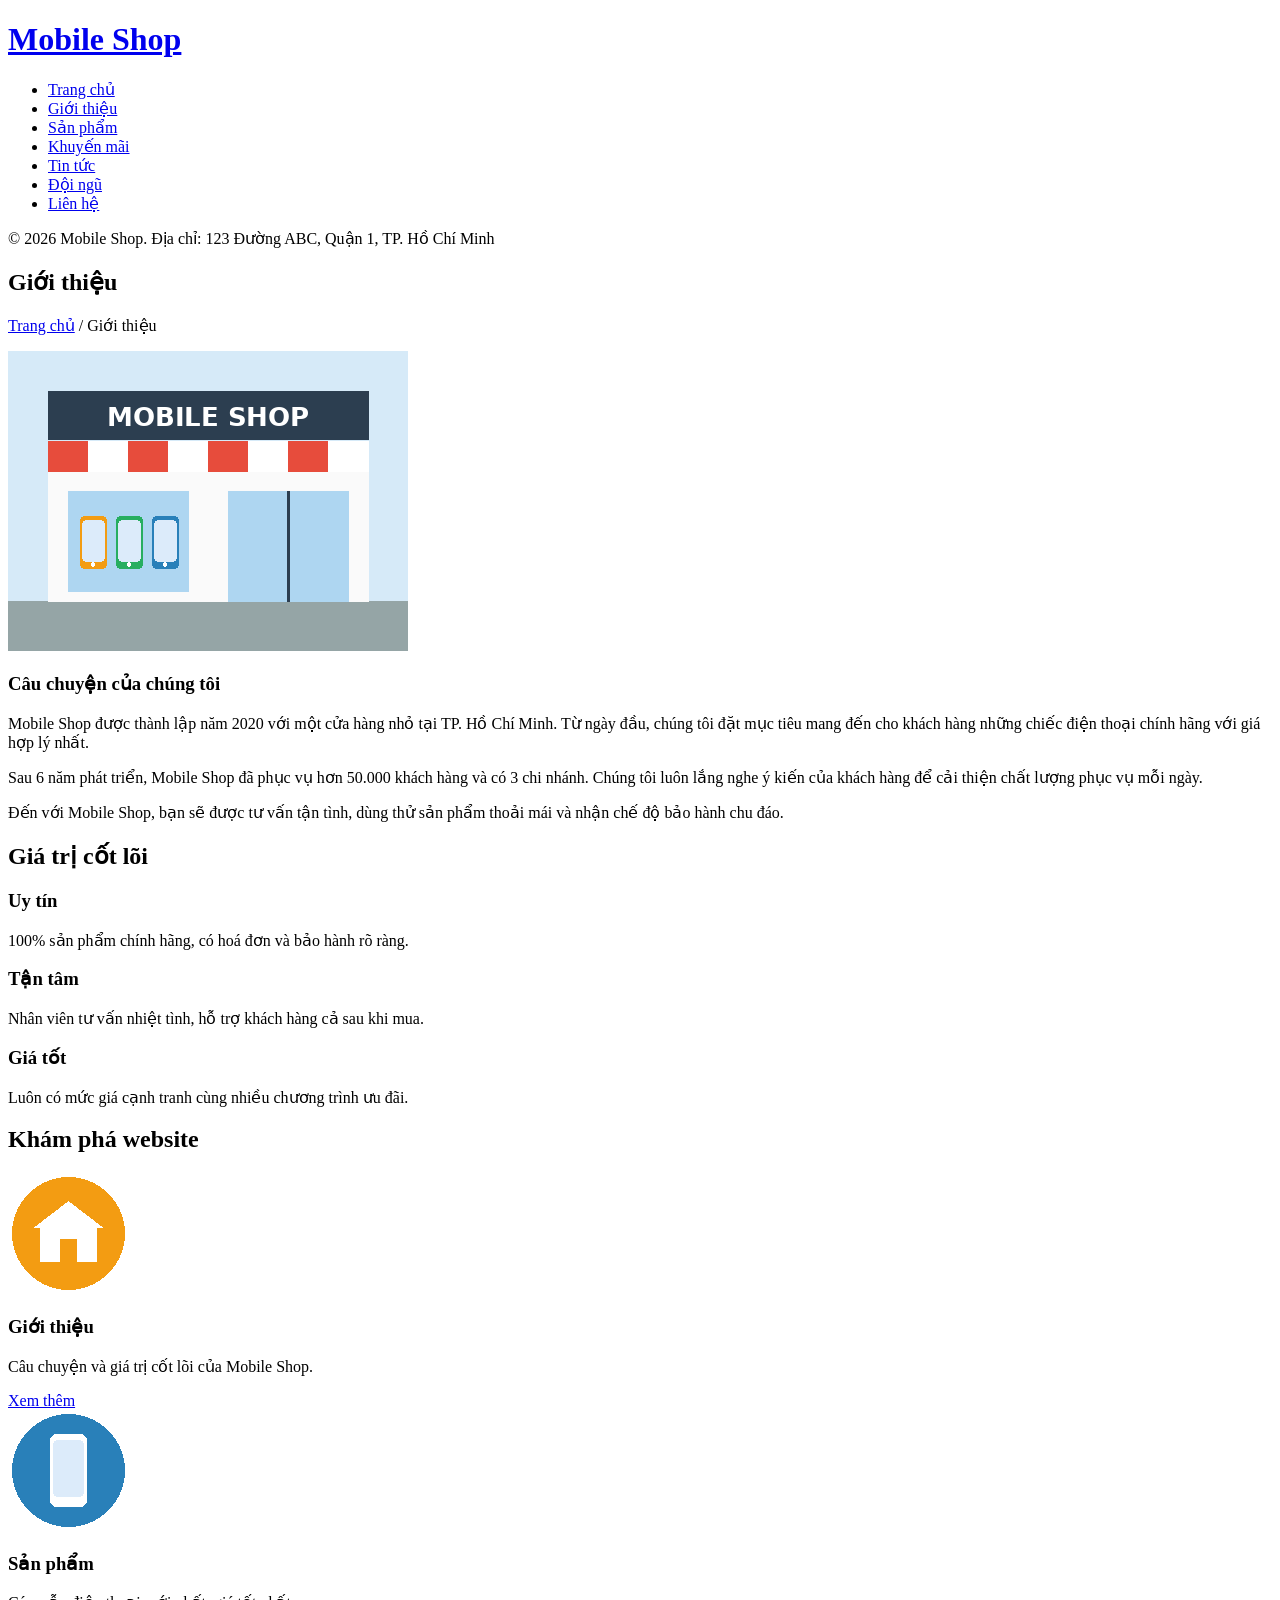
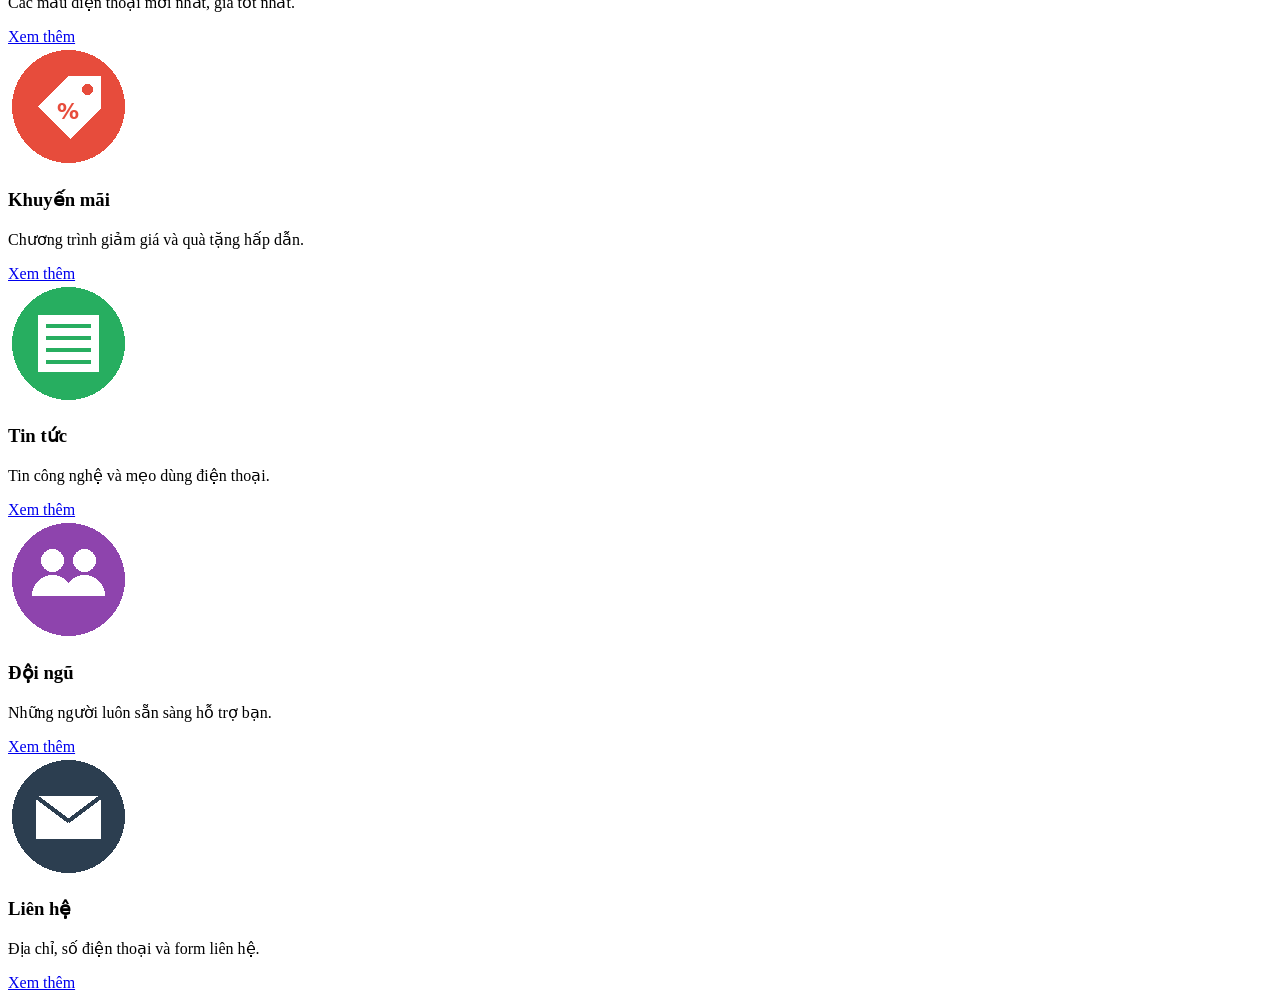
==== gioi-thieu.html @ 61d6a652 "Thêm trang Giới thiệu" ====
<!DOCTYPE html>
<html lang="vi">

<head>
    <meta charset="UTF-8">
    <title>Mobile Shop - - Giới thiệu</title>
    <link rel="stylesheet" href="css/common.css">
    <link rel="stylesheet" href="css/gioi-thieu.css">
</head>

<body>
    <div class="container">
        <!-- ===== HEADER (giống nhau ở mọi trang) ===== -->
        <div class="header">
            <h1 class="logo"><a href="index.html">Mobile Shop</a></h1>
            <ul class="menu">
                <li><a href="index.html">Trang chủ</a></li>
                <li><a href="gioi-thieu.html">Giới thiệu</a></li>
                <li><a href="san-pham.html">Sản phẩm</a></li>
                <li><a href="khuyen-mai.html">Khuyến mãi</a></li>
                <li><a href="tin-tuc.html">Tin tức</a></li>
                <li><a href="doi-ngu.html">Đội ngũ</a></li>
                <li><a href="lien-he.html">Liên hệ</a></li>
            </ul>
            <div class="clear"></div>
        </div>
        <!-- NỘI DUNG RIÊNG CỦA TỪNG TRANG ĐẶT Ở ĐÂY -->
        <!-- ===== FOOTER (giống nhau ở mọi trang) ===== -->
        <div class="footer">
            <p>&copy; 2026 Mobile Shop. Địa chỉ: 123 Đường ABC, Quận 1, TP. Hồ Chí

                Minh</p>
        </div>

    </div>
</body>

</html>
<!-- ===== TIÊU ĐỀ TRANG ===== -->
<div class="page-title">
    <h2>Giới thiệu</h2>
    <p><a href="index.html">Trang chủ</a> / Giới thiệu</p>
</div>
<!-- ===== CÂU CHUYỆN ===== -->
<div class="section">
    <div class="about">

        <img src="images/cua-hang.png" alt="Cửa hàng Mobile Shop" class="about-
img">

        <h3>Câu chuyện của chúng tôi</h3>
        <p>Mobile Shop được thành lập năm 2020 với một cửa hàng nhỏ tại TP. Hồ

            Chí Minh.

            Từ ngày đầu, chúng tôi đặt mục tiêu mang đến cho khách hàng những

            chiếc điện thoại

            chính hãng với giá hợp lý nhất.</p>
        <p>Sau 6 năm phát triển, Mobile Shop đã phục vụ hơn 50.000 khách hàng và

            có 3 chi nhánh.

            Chúng tôi luôn lắng nghe ý kiến của khách hàng để cải thiện chất lượng

            phục vụ mỗi ngày.</p>

        <p>Đến với Mobile Shop, bạn sẽ được tư vấn tận tình, dùng thử sản phẩm

            thoải mái

            và nhận chế độ bảo hành chu đáo.</p>
        <div class="clear"></div>
    </div>
</div>
<!-- ===== GIÁ TRỊ CỐT LÕI ===== -->
<div class="section values">
    <h2 class="section-title">Giá trị cốt lõi</h2>
    <div class="value-box">
        <h3>Uy tín</h3>
        <p>100% sản phẩm chính hãng, có hoá đơn và bảo hành rõ ràng.</p>
    </div>
    <div class="value-box">
        <h3>Tận tâm</h3>
        <p>Nhân viên tư vấn nhiệt tình, hỗ trợ khách hàng cả sau khi mua.</p>
    </div>

    <div class="value-box">
        <h3>Giá tốt</h3>
        <p>Luôn có mức giá cạnh tranh cùng nhiều chương trình ưu đãi.</p>
    </div>

    <div class="clear"></div>
</div>
<!-- ===== CÁC MỤC CỦA WEBSITE ===== -->
<div class="section">
    <h2 class="section-title">Khám phá website</h2>
    <div class="card">
        <img src="images/icon-gioi-thieu.png" alt="Giới thiệu">
        <h3>Giới thiệu</h3>
        <p>Câu chuyện và giá trị cốt lõi của Mobile Shop.</p>
        <a href="gioi-thieu.html" class="btn">Xem thêm</a>
    </div>

    <div class="card">
        <img src="images/icon-san-pham.png" alt="Sản phẩm">
        <h3>Sản phẩm</h3>
        <p>Các mẫu điện thoại mới nhất, giá tốt nhất.</p>
        <a href="san-pham.html" class="btn">Xem thêm</a>
    </div>

    <div class="card">
        <img src="images/icon-khuyen-mai.png" alt="Khuyến mãi">
        <h3>Khuyến mãi</h3>
        <p>Chương trình giảm giá và quà tặng hấp dẫn.</p>
        <a href="khuyen-mai.html" class="btn">Xem thêm</a>
    </div>

    <div class="card">
        <img src="images/icon-tin-tuc.png" alt="Tin tức">
        <h3>Tin tức</h3>
        <p>Tin công nghệ và mẹo dùng điện thoại.</p>
        <a href="tin-tuc.html" class="btn">Xem thêm</a>
    </div>
    <div class="card">
        <img src="images/icon-doi-ngu.png" alt="Đội ngũ">
        <h3>Đội ngũ</h3>
        <p>Những người luôn sẵn sàng hỗ trợ bạn.</p>
        <a href="doi-ngu.html" class="btn">Xem thêm</a>
    </div>

    <div class="card">
        <img src="images/icon-lien-he.png" alt="Liên hệ">
        <h3>Liên hệ</h3>
        <p>Địa chỉ, số điện thoại và form liên hệ.</p>
        <a href="lien-he.html" class="btn">Xem thêm</a>
    </div>
    <div class="clear"></div>
</div>
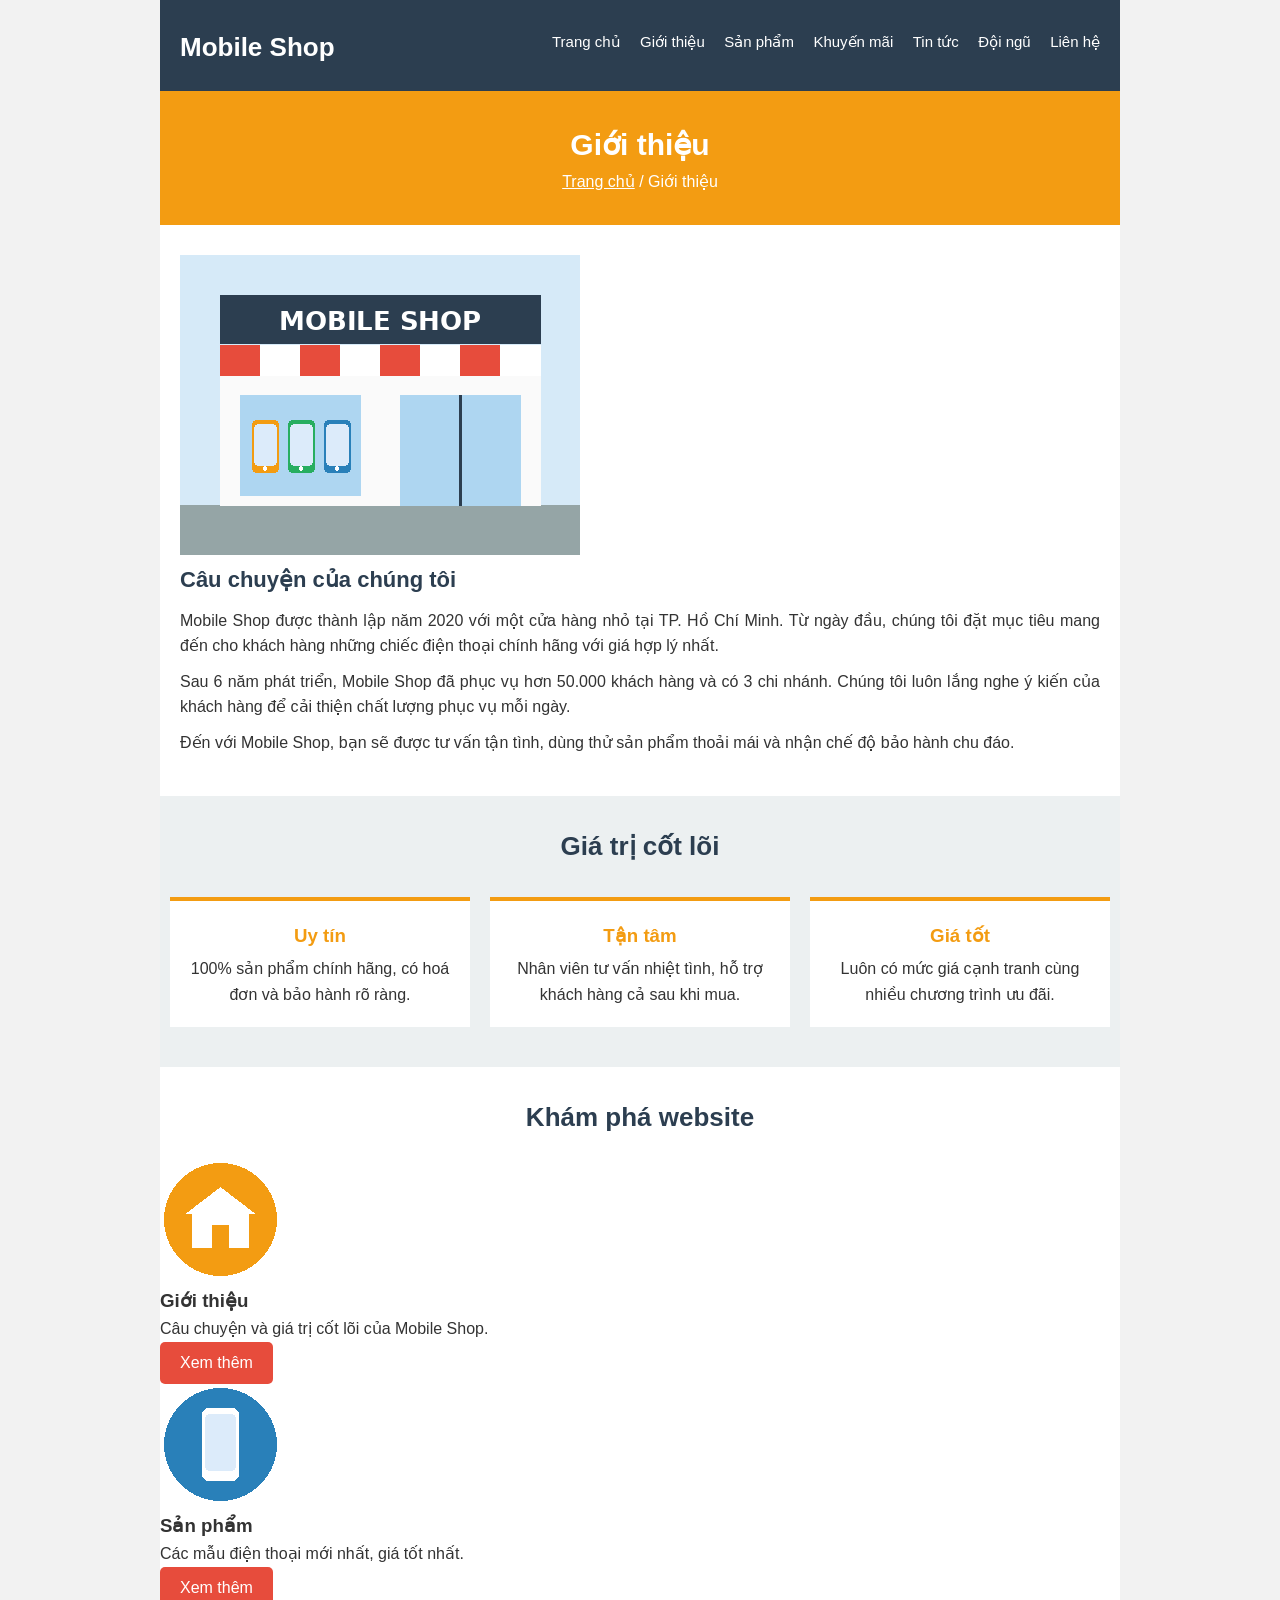
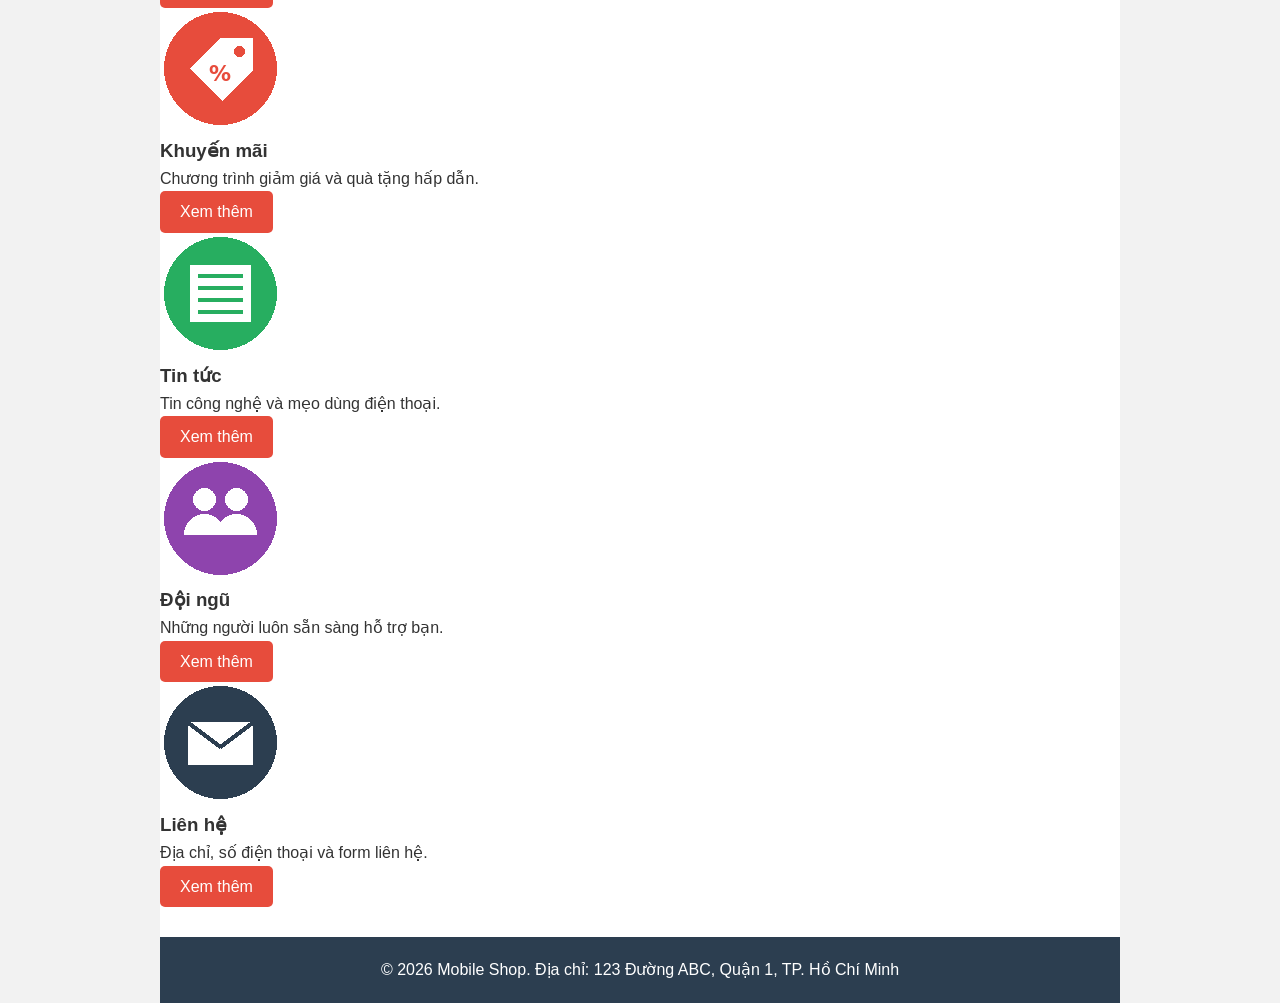
==== commit f6a79a01: "Thêm trang Liên hệ" ====
--- a/gioi-thieu.html
+++ b/gioi-thieu.html
@@ -25,116 +25,114 @@
             <div class="clear"></div>
         </div>
         <!-- NỘI DUNG RIÊNG CỦA TỪNG TRANG ĐẶT Ở ĐÂY -->
+        <!-- ===== TIÊU ĐỀ TRANG ===== -->
+        <div class="page-title">
+            <h2>Giới thiệu</h2>
+            <p><a href="index.html">Trang chủ</a> / Giới thiệu</p>
+        </div>
+        <!-- ===== CÂU CHUYỆN ===== -->
+        <div class="section">
+            <div class="about">
+
+                <img src="images/cua-hang.png" alt="Cửa hàng Mobile Shop" class="about-
+img">
+
+                <h3>Câu chuyện của chúng tôi</h3>
+                <p>Mobile Shop được thành lập năm 2020 với một cửa hàng nhỏ tại TP. Hồ
+
+                    Chí Minh.
+
+                    Từ ngày đầu, chúng tôi đặt mục tiêu mang đến cho khách hàng những
+
+                    chiếc điện thoại
+
+                    chính hãng với giá hợp lý nhất.</p>
+                <p>Sau 6 năm phát triển, Mobile Shop đã phục vụ hơn 50.000 khách hàng và
+
+                    có 3 chi nhánh.
+
+                    Chúng tôi luôn lắng nghe ý kiến của khách hàng để cải thiện chất lượng
+
+                    phục vụ mỗi ngày.</p>
+
+                <p>Đến với Mobile Shop, bạn sẽ được tư vấn tận tình, dùng thử sản phẩm
+
+                    thoải mái
+
+                    và nhận chế độ bảo hành chu đáo.</p>
+                <div class="clear"></div>
+            </div>
+        </div>
+        <!-- ===== GIÁ TRỊ CỐT LÕI ===== -->
+        <div class="section values">
+            <h2 class="section-title">Giá trị cốt lõi</h2>
+            <div class="value-box">
+                <h3>Uy tín</h3>
+                <p>100% sản phẩm chính hãng, có hoá đơn và bảo hành rõ ràng.</p>
+            </div>
+            <div class="value-box">
+                <h3>Tận tâm</h3>
+                <p>Nhân viên tư vấn nhiệt tình, hỗ trợ khách hàng cả sau khi mua.</p>
+            </div>
+
+            <div class="value-box">
+                <h3>Giá tốt</h3>
+                <p>Luôn có mức giá cạnh tranh cùng nhiều chương trình ưu đãi.</p>
+            </div>
+
+            <div class="clear"></div>
+        </div>
+        <!-- ===== CÁC MỤC CỦA WEBSITE ===== -->
+        <div class="section">
+            <h2 class="section-title">Khám phá website</h2>
+            <div class="card">
+                <img src="images/icon-gioi-thieu.png" alt="Giới thiệu">
+                <h3>Giới thiệu</h3>
+                <p>Câu chuyện và giá trị cốt lõi của Mobile Shop.</p>
+                <a href="gioi-thieu.html" class="btn">Xem thêm</a>
+            </div>
+
+            <div class="card">
+                <img src="images/icon-san-pham.png" alt="Sản phẩm">
+                <h3>Sản phẩm</h3>
+                <p>Các mẫu điện thoại mới nhất, giá tốt nhất.</p>
+                <a href="san-pham.html" class="btn">Xem thêm</a>
+            </div>
+
+            <div class="card">
+                <img src="images/icon-khuyen-mai.png" alt="Khuyến mãi">
+                <h3>Khuyến mãi</h3>
+                <p>Chương trình giảm giá và quà tặng hấp dẫn.</p>
+                <a href="khuyen-mai.html" class="btn">Xem thêm</a>
+            </div>
+
+            <div class="card">
+                <img src="images/icon-tin-tuc.png" alt="Tin tức">
+                <h3>Tin tức</h3>
+                <p>Tin công nghệ và mẹo dùng điện thoại.</p>
+                <a href="tin-tuc.html" class="btn">Xem thêm</a>
+            </div>
+            <div class="card">
+                <img src="images/icon-doi-ngu.png" alt="Đội ngũ">
+                <h3>Đội ngũ</h3>
+                <p>Những người luôn sẵn sàng hỗ trợ bạn.</p>
+                <a href="doi-ngu.html" class="btn">Xem thêm</a>
+            </div>
+
+            <div class="card">
+                <img src="images/icon-lien-he.png" alt="Liên hệ">
+                <h3>Liên hệ</h3>
+                <p>Địa chỉ, số điện thoại và form liên hệ.</p>
+                <a href="lien-he.html" class="btn">Xem thêm</a>
+            </div>
+            <div class="clear"></div>
+        </div>
         <!-- ===== FOOTER (giống nhau ở mọi trang) ===== -->
         <div class="footer">
-            <p>&copy; 2026 Mobile Shop. Địa chỉ: 123 Đường ABC, Quận 1, TP. Hồ Chí
-
-                Minh</p>
+            <p>&copy; 2026 Mobile Shop. Địa chỉ: 123 Đường ABC, Quận 1, TP. Hồ Chí Minh</p>
         </div>
 
     </div>
 </body>
 
-</html>
-<!-- ===== TIÊU ĐỀ TRANG ===== -->
-<div class="page-title">
-    <h2>Giới thiệu</h2>
-    <p><a href="index.html">Trang chủ</a> / Giới thiệu</p>
-</div>
-<!-- ===== CÂU CHUYỆN ===== -->
-<div class="section">
-    <div class="about">
-
-        <img src="images/cua-hang.png" alt="Cửa hàng Mobile Shop" class="about-
-img">
-
-        <h3>Câu chuyện của chúng tôi</h3>
-        <p>Mobile Shop được thành lập năm 2020 với một cửa hàng nhỏ tại TP. Hồ
-
-            Chí Minh.
-
-            Từ ngày đầu, chúng tôi đặt mục tiêu mang đến cho khách hàng những
-
-            chiếc điện thoại
-
-            chính hãng với giá hợp lý nhất.</p>
-        <p>Sau 6 năm phát triển, Mobile Shop đã phục vụ hơn 50.000 khách hàng và
-
-            có 3 chi nhánh.
-
-            Chúng tôi luôn lắng nghe ý kiến của khách hàng để cải thiện chất lượng
-
-            phục vụ mỗi ngày.</p>
-
-        <p>Đến với Mobile Shop, bạn sẽ được tư vấn tận tình, dùng thử sản phẩm
-
-            thoải mái
-
-            và nhận chế độ bảo hành chu đáo.</p>
-        <div class="clear"></div>
-    </div>
-</div>
-<!-- ===== GIÁ TRỊ CỐT LÕI ===== -->
-<div class="section values">
-    <h2 class="section-title">Giá trị cốt lõi</h2>
-    <div class="value-box">
-        <h3>Uy tín</h3>
-        <p>100% sản phẩm chính hãng, có hoá đơn và bảo hành rõ ràng.</p>
-    </div>
-    <div class="value-box">
-        <h3>Tận tâm</h3>
-        <p>Nhân viên tư vấn nhiệt tình, hỗ trợ khách hàng cả sau khi mua.</p>
-    </div>
-
-    <div class="value-box">
-        <h3>Giá tốt</h3>
-        <p>Luôn có mức giá cạnh tranh cùng nhiều chương trình ưu đãi.</p>
-    </div>
-
-    <div class="clear"></div>
-</div>
-<!-- ===== CÁC MỤC CỦA WEBSITE ===== -->
-<div class="section">
-    <h2 class="section-title">Khám phá website</h2>
-    <div class="card">
-        <img src="images/icon-gioi-thieu.png" alt="Giới thiệu">
-        <h3>Giới thiệu</h3>
-        <p>Câu chuyện và giá trị cốt lõi của Mobile Shop.</p>
-        <a href="gioi-thieu.html" class="btn">Xem thêm</a>
-    </div>
-
-    <div class="card">
-        <img src="images/icon-san-pham.png" alt="Sản phẩm">
-        <h3>Sản phẩm</h3>
-        <p>Các mẫu điện thoại mới nhất, giá tốt nhất.</p>
-        <a href="san-pham.html" class="btn">Xem thêm</a>
-    </div>
-
-    <div class="card">
-        <img src="images/icon-khuyen-mai.png" alt="Khuyến mãi">
-        <h3>Khuyến mãi</h3>
-        <p>Chương trình giảm giá và quà tặng hấp dẫn.</p>
-        <a href="khuyen-mai.html" class="btn">Xem thêm</a>
-    </div>
-
-    <div class="card">
-        <img src="images/icon-tin-tuc.png" alt="Tin tức">
-        <h3>Tin tức</h3>
-        <p>Tin công nghệ và mẹo dùng điện thoại.</p>
-        <a href="tin-tuc.html" class="btn">Xem thêm</a>
-    </div>
-    <div class="card">
-        <img src="images/icon-doi-ngu.png" alt="Đội ngũ">
-        <h3>Đội ngũ</h3>
-        <p>Những người luôn sẵn sàng hỗ trợ bạn.</p>
-        <a href="doi-ngu.html" class="btn">Xem thêm</a>
-    </div>
-
-    <div class="card">
-        <img src="images/icon-lien-he.png" alt="Liên hệ">
-        <h3>Liên hệ</h3>
-        <p>Địa chỉ, số điện thoại và form liên hệ.</p>
-        <a href="lien-he.html" class="btn">Xem thêm</a>
-    </div>
-    <div class="clear"></div>
-</div>+</html>
--- a/css/common.css
+++ b/css/common.css
@@ -0,0 +1,111 @@
+/* ===== CSS DÙNG CHUNG CHO TẤT CẢ CÁC TRANG ===== */
+/* 1. Thiết lập chung */
+* {
+    margin: 0;
+    padding: 0;
+    box-sizing: border-box;
+}
+
+body {
+    font-family: Arial, sans-serif;
+    background-color: #f2f2f2;
+    color: #333;
+    line-height: 1.6;
+}
+
+.container {
+    width: 960px;
+    margin: 0 auto;
+    background-color: #ffffff;
+}
+
+.clear {
+    clear: both;
+}
+
+/* 2. Header và menu */
+.header {
+    background-color: #2c3e50;
+    padding: 20px;
+}
+
+.logo {
+    float: left;
+}
+
+.logo a {
+    color: #ffffff;
+    font-size: 26px;
+    text-decoration: none;
+}
+
+.menu {
+    float: right;
+    list-style: none;
+    margin-top: 9px;
+}
+
+.menu li {
+    display: inline-block;
+    margin-left: 15px;
+}
+
+.menu li a {
+    color: #ffffff;
+    text-decoration: none;
+    font-size: 15px;
+}
+
+.menu li a:hover {
+    color: #f39c12;
+}
+
+/* 3. Tiêu đề trang con */
+.page-title {
+    background-color: #f39c12;
+    color: #ffffff;
+    text-align: center;
+    padding: 30px 20px;
+}
+
+.page-title h2 {
+    font-size: 30px;
+}
+
+.page-title a {
+    color: #ffffff;
+}
+
+/* 4. Khối nội dung và tiêu đề khối */
+.section {
+    padding: 30px 0;
+}
+
+.section-title {
+    text-align: center;
+    color: #2c3e50;
+    font-size: 26px;
+    margin-bottom: 20px;
+}
+
+/* 5. Nút bấm dùng chung */
+.btn {
+    display: inline-block;
+    background-color: #e74c3c;
+    color: #ffffff;
+    padding: 8px 20px;
+    text-decoration: none;
+    border-radius: 5px;
+}
+
+.btn:hover {
+    background-color: #c0392b;
+}
+
+/* 6. Footer */
+.footer {
+    background-color: #2c3e50;
+    color: #ffffff;
+    text-align: center;
+    padding: 20px;
+}
--- a/css/gioi-thieu.css
+++ b/css/gioi-thieu.css
@@ -0,0 +1,43 @@
+/* ===== CSS RIÊNG CHO TRANG GIỚI THIỆU ===== */
+/* Câu chuyện: ảnh bên trái, chữ chạy bên phải */
+.about {
+    padding: 0 20px;
+}
+
+.about-img {
+    float: left;
+    width: 400px;
+    margin-right: 20px;
+    border: 1px solid #dddddd;
+}
+
+.about h3 {
+    color: #2c3e50;
+    font-size: 22px;
+    margin-bottom: 10px;
+}
+
+.about p {
+    text-align: justify;
+    margin-bottom: 10px;
+}
+
+/* Giá trị cốt lõi: 3 hộp nằm ngang */
+.values {
+    background-color: #ecf0f1;
+}
+
+.value-box {
+    float: left;
+    width: 300px;
+    margin: 10px;
+    padding: 20px;
+    background-color: #ffffff;
+    border-top: 4px solid #f39c12;
+    text-align: center;
+}
+
+.value-box h3 {
+    color: #f39c12;
+    margin-bottom: 5px;
+}
